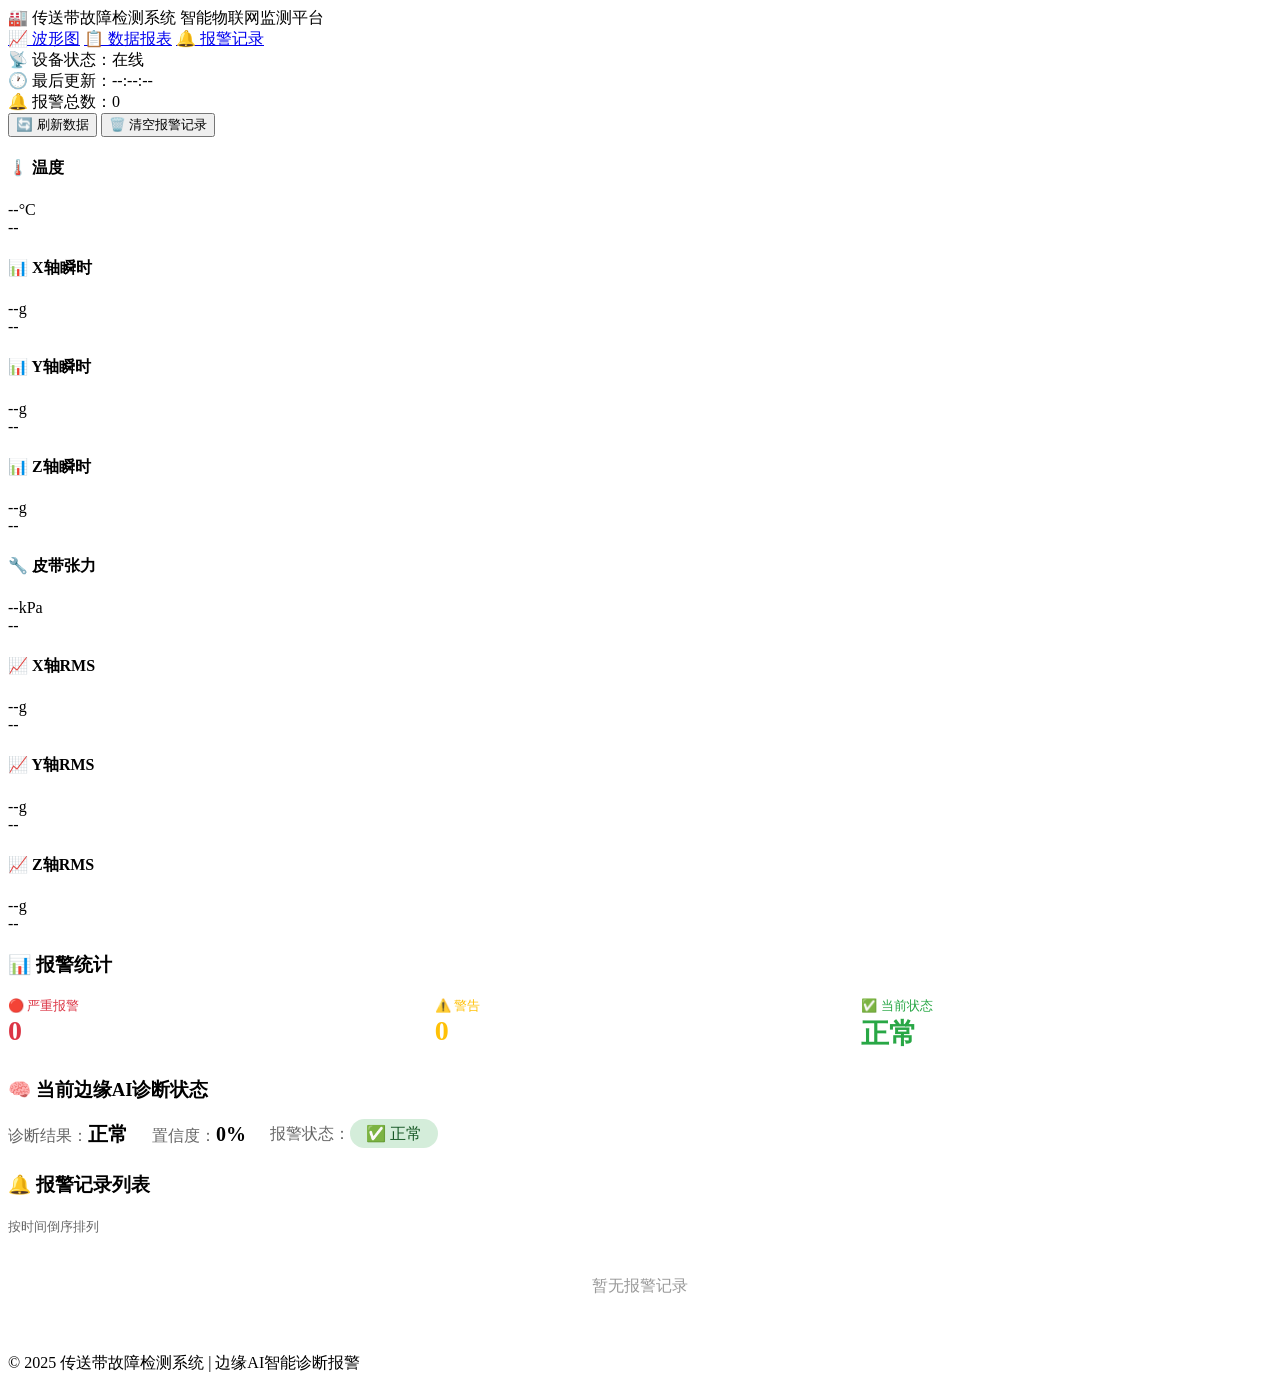
==== alarm.html @ bb0d7f62 "Add files via upload" ====
<!DOCTYPE html>
<html lang="zh-CN">
<head>
    <meta charset="UTF-8">
    <meta name="viewport" content="width=device-width, initial-scale=1.0, user-scalable=no">
    <title>传送带故障检测系统 | 报警记录</title>
    <link rel="stylesheet" href="css/style.css">
</head>
<body>
    <nav class="navbar">
        <div class="nav-container">
            <div class="logo">
                <span class="logo-icon">🏭</span>
                <span class="logo-text">传送带故障检测系统</span>
                <span class="logo-sub">智能物联网监测平台</span>
            </div>
           <div class="nav-links">
    <a href="index.html" class="nav-link">📈 波形图</a>
    <a href="data.html" class="nav-link">📋 数据报表</a>
    <a href="alarm.html" class="nav-link active">🔔 报警记录</a>
</div>
        </div>
    </nav>

    <div class="main-container">
        <div class="status-bar">
            <div class="status-group">
                <div class="status-item"><span class="status-label">📡 设备状态：</span><span id="deviceStatus" class="status-value online">在线</span></div>
                <div class="status-item"><span class="status-label">🕐 最后更新：</span><span id="lastUpdate" class="status-value">--:--:--</span></div>
                <div class="status-item"><span class="status-label">🔔 报警总数：</span><span id="alarmTotal" class="status-value">0</span></div>
            </div>
            <div class="btn-group">
                <button id="refreshBtn" class="btn btn-primary">🔄 刷新数据</button>
                <button id="clearAlarmBtn" class="btn btn-danger">🗑️ 清空报警记录</button>
            </div>
        </div>

        <!-- 实时数据卡片（8个） -->
        <div class="sensor-grid">
            <div class="sensor-card"><h4>🌡️ 温度</h4><div class="sensor-value"><span id="tempValue">--</span><span class="sensor-unit">°C</span></div><div class="sensor-status" id="tempStatus">--</div></div>
            <div class="sensor-card"><h4>📊 X轴瞬时</h4><div class="sensor-value"><span id="xValue">--</span><span class="sensor-unit">g</span></div><div class="sensor-status" id="xStatus">--</div></div>
            <div class="sensor-card"><h4>📊 Y轴瞬时</h4><div class="sensor-value"><span id="yValue">--</span><span class="sensor-unit">g</span></div><div class="sensor-status" id="yStatus">--</div></div>
            <div class="sensor-card"><h4>📊 Z轴瞬时</h4><div class="sensor-value"><span id="zValue">--</span><span class="sensor-unit">g</span></div><div class="sensor-status" id="zStatus">--</div></div>
            <div class="sensor-card"><h4>🔧 皮带张力</h4><div class="sensor-value"><span id="pressureValue">--</span><span class="sensor-unit">kPa</span></div><div class="sensor-status" id="pressureStatus">--</div></div>
            <div class="sensor-card"><h4>📈 X轴RMS</h4><div class="sensor-value"><span id="rmsXValue">--</span><span class="sensor-unit">g</span></div><div class="sensor-status" id="rmsXStatus">--</div></div>
            <div class="sensor-card"><h4>📈 Y轴RMS</h4><div class="sensor-value"><span id="rmsYValue">--</span><span class="sensor-unit">g</span></div><div class="sensor-status" id="rmsYStatus">--</div></div>
            <div class="sensor-card"><h4>📈 Z轴RMS</h4><div class="sensor-value"><span id="rmsZValue">--</span><span class="sensor-unit">g</span></div><div class="sensor-status" id="rmsZStatus">--</div></div>
        </div>

        <!-- 报警统计卡片 -->
        <div class="card" style="margin-bottom: 24px;">
            <div class="card-header"><h3>📊 报警统计</h3></div>
            <div style="display: grid; grid-template-columns: repeat(3, 1fr); gap: 16px;">
                <div><div style="color:#dc3545;font-size:13px;">🔴 严重报警</div><div style="font-size:28px;font-weight:bold;color:#dc3545;" id="highAlarmCount">0</div></div>
                <div><div style="color:#ffc107;font-size:13px;">⚠️ 警告</div><div style="font-size:28px;font-weight:bold;color:#ffc107;" id="mediumAlarmCount">0</div></div>
                <div><div style="color:#28a745;font-size:13px;">✅ 当前状态</div><div style="font-size:28px;font-weight:bold;color:#28a745;" id="normalCount">正常</div></div>
            </div>
        </div>

        <!-- 当前诊断状态 -->
        <div class="card" style="margin-bottom: 24px;">
            <div class="card-header"><h3>🧠 当前边缘AI诊断状态</h3></div>
            <div style="display: flex; align-items: center; gap: 24px; flex-wrap: wrap;">
                <div><span style="color:#666;">诊断结果：</span><span style="font-size:20px;font-weight:bold;" id="currentFaultType">正常</span></div>
                <div><span style="color:#666;">置信度：</span><span style="font-size:20px;font-weight:bold;" id="currentConfidence">0%</span></div>
                <div><span style="color:#666;">报警状态：</span><span id="currentAlarmStatus" style="padding:6px 16px;border-radius:20px;background:#d4edda;color:#155724;">✅ 正常</span></div>
            </div>
        </div>

        <!-- 报警记录列表 -->
        <div class="card">
            <div class="card-header"><h3>🔔 报警记录列表</h3><span style="font-size:13px;color:#666;">按时间倒序排列</span></div>
            <div class="alarm-list" id="alarmList"><div style="padding:40px;text-align:center;color:#999;">暂无报警记录</div></div>
        </div>

        <div class="footer"><p>© 2025 传送带故障检测系统 | 边缘AI智能诊断报警</p></div>
    </div>

    <script src="js/common.js"></script>
    <script>
        function refreshPageUI() { 
            updateSensorCards(); 
            updateDiagnosisStatus(); 
            displayAlarms(); 
            updateAlarmStats(); 
            document.getElementById('deviceStatus').textContent = '在线'; 
            document.getElementById('deviceStatus').className = 'status-value online'; 
            document.getElementById('lastUpdate').textContent = new Date().toLocaleTimeString(); 
        }
        
        function updateSensorCards() {
            const data = window.common.currentDeviceData;
            const diagnosis = window.common.currentDiagnosis || {};
            const isAlarm = diagnosis.alarm || false;
            const faultType = diagnosis.fault_type || '正常';
            
            function setCard(id, value, unit) {
                const valEl = document.getElementById(id + 'Value');
                const statusEl = document.getElementById(id + 'Status');
                if (valEl) valEl.textContent = (value !== null && value !== undefined) ? (unit === 'kPa' ? value.toFixed(3) : value.toFixed(4)) : '--';
                if (statusEl) {
                    if (isAlarm && faultType !== '正常') {
                        statusEl.textContent = '⚠️ 报警';
                        statusEl.className = 'sensor-status status-alarm';
                    } else {
                        statusEl.textContent = '✅ 正常';
                        statusEl.className = 'sensor-status status-ok';
                    }
                }
            }
            
            setCard('temp', data.temperature, '°C');
            setCard('x', data.x_axis, 'g');
            setCard('y', data.y_axis, 'g');
            setCard('z', data.z_axis, 'g');
            setCard('pressure', data.ch1_pressure, 'kPa');
            setCard('rmsX', data.rms_x, 'g');
            setCard('rmsY', data.rms_y, 'g');
            setCard('rmsZ', data.rms_z, 'g');
        }

        function updateDiagnosisStatus() {
            const d = window.common.currentDiagnosis || {}, ft = d.fault_type || '正常', cf = d.confidence || 0, alarm = d.alarm || false;
            document.getElementById('currentFaultType').textContent = ft;
            document.getElementById('currentConfidence').textContent = (cf * 100).toFixed(1) + '%';
            const st = document.getElementById('currentAlarmStatus');
            if (alarm && ft !== '正常') { 
                st.style.background = '#f8d7da'; 
                st.style.color = '#721c24'; 
                st.textContent = `🔴 报警 - ${ft}`; 
            } else { 
                st.style.background = '#d4edda'; 
                st.style.color = '#155724'; 
                st.textContent = '✅ 正常'; 
            }
        }

        function displayAlarms() {
            const alarms = window.common.alarmRecords || [], container = document.getElementById('alarmList');
            document.getElementById('alarmTotal').textContent = alarms.length;
            if (!alarms.length) { 
                container.innerHTML = '<div style="padding:40px;text-align:center;color:#999;">暂无报警记录</div>'; 
                return; 
            }
            const sorted = [...alarms].sort((a,b) => new Date(b.timestamp) - new Date(a.timestamp));
            let html = '';
            for (const a of sorted) {
                // 只显示边缘AI报警
                if (a.source !== 'edge_ai') continue;
                
                const time = new Date(a.timestamp).toLocaleString();
                const level = a.severity === 'high' ? 'alarm' : 'warning';
                const cls = level === 'alarm' ? 'critical' : 'warning';
                
                html += `<div class="alarm-item ${cls}">
                    <div class="alarm-time">📅 ${time}</div>
                    <div class="alarm-param">
                        <span style="background:#667eea;color:white;padding:2px 8px;border-radius:12px;font-size:11px;margin-right:8px;">边缘AI</span>
                        ${a.fault_type}
                    </div>
                    <div class="alarm-value">置信度: ${(a.confidence * 100).toFixed(1)}%</div>
                    <div class="alarm-status ${cls === 'critical' ? 'status-alarm' : 'status-warn'}">
                        ${a.severity === 'high' ? '🔴 严重' : '⚠️ 警告'}
                    </div>
                </div>`;
            }
            container.innerHTML = html || '<div style="padding:40px;text-align:center;color:#999;">暂无报警记录</div>';
        }

        function updateAlarmStats() {
            const alarms = window.common.alarmRecords || [];
            let high = 0, medium = 0;
            
            for (const a of alarms) {
                if (a.source !== 'edge_ai') continue;
                if (a.severity === 'high') high++;
                else medium++;
            }
            
            document.getElementById('highAlarmCount').textContent = high;
            document.getElementById('mediumAlarmCount').textContent = medium;
            
            const d = window.common.currentDiagnosis || {};
            const isNormal = d.fault_type === '正常' || !d.alarm;
            document.getElementById('normalCount').textContent = isNormal ? '正常' : '报警中';
            document.getElementById('normalCount').style.color = isNormal ? '#28a745' : '#dc3545';
        }

        document.addEventListener('DOMContentLoaded', async () => {
            if (window.common?.onDataUpdate) window.common.onDataUpdate(() => refreshPageUI());
            await window.common.updateData(); 
            refreshPageUI(); 
            window.common.startAutoRefresh(5000);
            document.getElementById('refreshBtn').addEventListener('click', async () => { 
                await window.common.updateData(); 
                refreshPageUI(); 
            });
            document.getElementById('clearAlarmBtn').addEventListener('click', () => { 
                if (confirm('确定清空所有报警记录？')) { 
                    window.common.clearAlarmRecords(); 
                    refreshPageUI(); 
                } 
            });
        });
    </script>
</body>
</html>
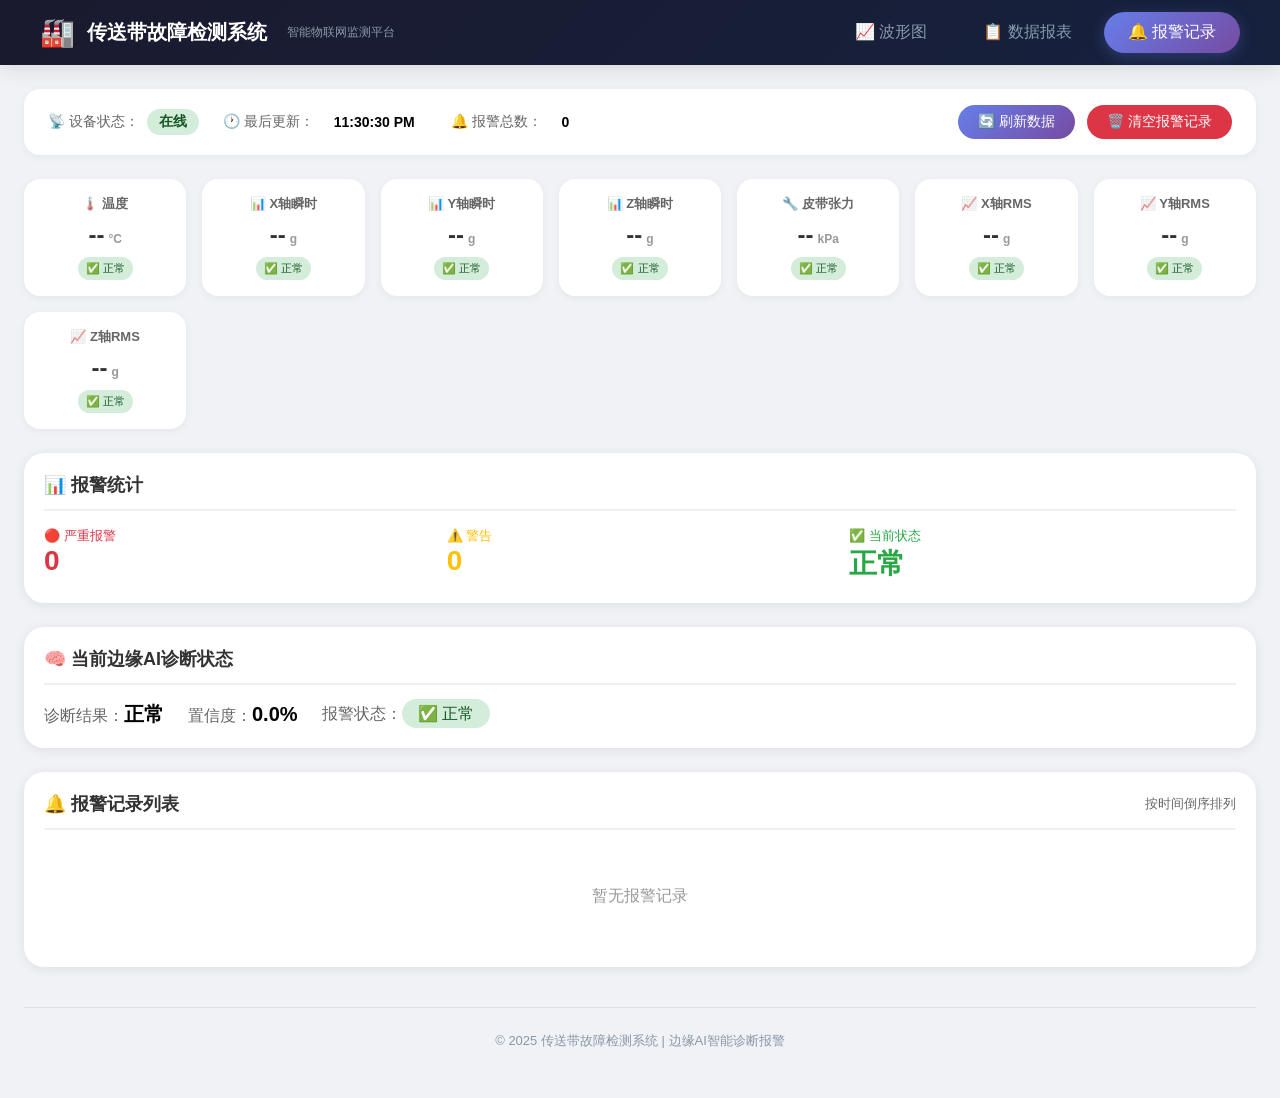
==== commit 28064ed9: "Update alarm.html" ====
--- a/alarm.html
+++ b/alarm.html
@@ -4,7 +4,7 @@
     <meta charset="UTF-8">
     <meta name="viewport" content="width=device-width, initial-scale=1.0, user-scalable=no">
     <title>传送带故障检测系统 | 报警记录</title>
-    <link rel="stylesheet" href="css/style.css">
+    <link rel="stylesheet" href="style.css">
 </head>
 <body>
     <nav class="navbar">
@@ -76,7 +76,7 @@
         <div class="footer"><p>© 2025 传送带故障检测系统 | 边缘AI智能诊断报警</p></div>
     </div>
 
-    <script src="js/common.js"></script>
+    <script src="common.js"></script>
     <script>
         function refreshPageUI() { 
             updateSensorCards(); 
@@ -204,4 +204,4 @@
         });
     </script>
 </body>
-</html>+</html>
--- a/style.css
+++ b/style.css
@@ -0,0 +1,663 @@
+/* ========== 全局样式 ========== */
+* {
+    margin: 0;
+    padding: 0;
+    box-sizing: border-box;
+}
+
+body {
+    font-family: 'Inter', -apple-system, BlinkMacSystemFont, 'Segoe UI', Roboto, sans-serif;
+    background: #f0f2f5;
+    min-height: 100vh;
+}
+
+/* ========== 导航栏 ========== */
+.navbar {
+    background: linear-gradient(135deg, #1a1a2e 0%, #16213e 100%);
+    padding: 0 40px;
+    box-shadow: 0 4px 20px rgba(0,0,0,0.1);
+    position: sticky;
+    top: 0;
+    z-index: 100;
+}
+
+.nav-container {
+    max-width: 1400px;
+    margin: 0 auto;
+    display: flex;
+    justify-content: space-between;
+    align-items: center;
+}
+
+.logo {
+    display: flex;
+    align-items: center;
+    gap: 12px;
+    padding: 16px 0;
+}
+
+.logo-icon {
+    font-size: 28px;
+}
+
+.logo-text {
+    color: white;
+    font-size: 20px;
+    font-weight: 600;
+}
+
+.logo-sub {
+    font-size: 12px;
+    color: #8899aa;
+    margin-left: 8px;
+}
+
+.nav-links {
+    display: flex;
+    gap: 8px;
+    flex-wrap: wrap;
+}
+
+.nav-link {
+    padding: 10px 24px;
+    color: #8899aa;
+    text-decoration: none;
+    border-radius: 30px;
+    font-weight: 500;
+    transition: all 0.3s;
+}
+
+.nav-link:hover {
+    background: rgba(255,255,255,0.1);
+    color: white;
+}
+
+.nav-link.active {
+    background: linear-gradient(135deg, #667eea, #764ba2);
+    color: white;
+    box-shadow: 0 4px 15px rgba(102,126,234,0.3);
+}
+
+/* ========== 主容器 ========== */
+.main-container {
+    max-width: 1400px;
+    margin: 0 auto;
+    padding: 24px;
+}
+
+/* ========== 状态栏 ========== */
+.status-bar {
+    background: white;
+    border-radius: 16px;
+    padding: 16px 24px;
+    margin-bottom: 24px;
+    display: flex;
+    justify-content: space-between;
+    align-items: center;
+    flex-wrap: wrap;
+    gap: 16px;
+    box-shadow: 0 2px 8px rgba(0,0,0,0.05);
+}
+
+.status-group {
+    display: flex;
+    gap: 24px;
+    flex-wrap: wrap;
+}
+
+.status-item {
+    display: flex;
+    align-items: center;
+    gap: 8px;
+}
+
+.status-label {
+    color: #666;
+    font-size: 14px;
+}
+
+.status-value {
+    font-weight: 600;
+    padding: 4px 12px;
+    border-radius: 20px;
+    font-size: 14px;
+}
+
+.status-value.online {
+    background: #d4edda;
+    color: #155724;
+}
+
+.status-value.offline {
+    background: #f8d7da;
+    color: #721c24;
+}
+
+.status-value.warning {
+    background: #fff3cd;
+    color: #856404;
+}
+
+.status-value.alarm {
+    background: #f8d7da;
+    color: #721c24;
+}
+
+.btn-group {
+    display: flex;
+    gap: 12px;
+    flex-wrap: wrap;
+}
+
+.btn {
+    padding: 8px 20px;
+    border: none;
+    border-radius: 30px;
+    cursor: pointer;
+    font-size: 14px;
+    font-weight: 500;
+    transition: all 0.3s;
+    display: inline-flex;
+    align-items: center;
+    gap: 8px;
+}
+
+.btn-primary {
+    background: linear-gradient(135deg, #667eea, #764ba2);
+    color: white;
+}
+
+.btn-primary:hover {
+    transform: translateY(-2px);
+    box-shadow: 0 6px 20px rgba(102,126,234,0.4);
+}
+
+.btn-secondary {
+    background: #e9ecef;
+    color: #495057;
+}
+
+.btn-secondary:hover {
+    background: #dee2e6;
+}
+
+.btn-danger {
+    background: #dc3545;
+    color: white;
+}
+
+.btn-success {
+    background: #28a745;
+    color: white;
+}
+
+/* ========== 卡片样式 ========== */
+.card {
+    background: white;
+    border-radius: 20px;
+    padding: 20px;
+    box-shadow: 0 2px 12px rgba(0,0,0,0.08);
+    transition: all 0.3s;
+}
+
+.card:hover {
+    transform: translateY(-2px);
+    box-shadow: 0 8px 25px rgba(0,0,0,0.1);
+}
+
+.card-header {
+    display: flex;
+    justify-content: space-between;
+    align-items: center;
+    margin-bottom: 16px;
+    padding-bottom: 12px;
+    border-bottom: 2px solid #f0f0f0;
+}
+
+.card-header h3 {
+    font-size: 18px;
+    color: #333;
+}
+
+/* ========== 传感器卡片 ========== */
+.sensor-grid {
+    display: grid;
+    grid-template-columns: repeat(auto-fit, minmax(160px, 1fr));
+    gap: 16px;
+    margin-bottom: 24px;
+}
+
+.sensor-card {
+    background: white;
+    border-radius: 16px;
+    padding: 16px;
+    text-align: center;
+    transition: all 0.3s;
+    box-shadow: 0 2px 8px rgba(0,0,0,0.05);
+}
+
+.sensor-card:hover {
+    transform: translateY(-2px);
+    box-shadow: 0 6px 16px rgba(0,0,0,0.1);
+}
+
+.sensor-card h4 {
+    font-size: 13px;
+    color: #666;
+    margin-bottom: 8px;
+}
+
+.sensor-value {
+    font-size: 24px;
+    font-weight: bold;
+    color: #333;
+}
+
+.sensor-unit {
+    font-size: 12px;
+    color: #999;
+    margin-left: 4px;
+}
+
+.sensor-status {
+    font-size: 11px;
+    margin-top: 8px;
+    padding: 4px 8px;
+    border-radius: 20px;
+    display: inline-block;
+}
+
+.status-ok {
+    background: #d4edda;
+    color: #155724;
+}
+
+.status-warn {
+    background: #fff3cd;
+    color: #856404;
+}
+
+.status-alarm {
+    background: #f8d7da;
+    color: #721c24;
+}
+
+/* ========== 图表控制栏 ========== */
+.chart-controls {
+    display: flex;
+    justify-content: space-between;
+    align-items: center;
+    margin-bottom: 20px;
+    flex-wrap: wrap;
+    gap: 16px;
+}
+
+.chart-type-selector {
+    display: flex;
+    gap: 12px;
+}
+
+.chart-type-btn {
+    padding: 8px 24px;
+    border: 2px solid #667eea;
+    background: white;
+    color: #667eea;
+    border-radius: 30px;
+    cursor: pointer;
+    font-weight: 500;
+    transition: all 0.3s;
+}
+
+.chart-type-btn.active {
+    background: #667eea;
+    color: white;
+}
+
+.time-query {
+    display: flex;
+    gap: 12px;
+    align-items: center;
+    flex-wrap: wrap;
+}
+
+.time-query input {
+    padding: 8px 12px;
+    border: 1px solid #ddd;
+    border-radius: 8px;
+    font-size: 14px;
+}
+
+.param-selector {
+    display: flex;
+    gap: 12px;
+    flex-wrap: wrap;
+    margin-top: 16px;
+}
+
+.param-btn {
+    padding: 8px 20px;
+    border: 2px solid #667eea;
+    background: white;
+    color: #667eea;
+    border-radius: 30px;
+    cursor: pointer;
+    font-weight: 500;
+    transition: all 0.3s;
+}
+
+.param-btn.active {
+    background: #667eea;
+    color: white;
+}
+
+.chart-container {
+    width: 100%;
+    height: 400px;
+}
+
+/* ========== 数据表格 ========== */
+.data-table-container {
+    background: white;
+    border-radius: 20px;
+    padding: 20px;
+    overflow-x: auto;
+}
+
+.data-table {
+    width: 100%;
+    border-collapse: collapse;
+}
+
+.data-table th,
+.data-table td {
+    padding: 12px 16px;
+    text-align: left;
+    border-bottom: 1px solid #eee;
+}
+
+.data-table th {
+    background: #f8f9fa;
+    font-weight: 600;
+    color: #333;
+    position: sticky;
+    top: 0;
+}
+
+.data-table tr:hover {
+    background: #f8f9fa;
+}
+
+.data-table .alarm-row {
+    background: #fff3cd;
+}
+
+.data-table .critical-row {
+    background: #f8d7da;
+}
+
+/* ========== 阈值设置面板 ========== */
+.threshold-panel {
+    display: grid;
+    grid-template-columns: repeat(auto-fit, minmax(320px, 1fr));
+    gap: 24px;
+    margin-bottom: 24px;
+}
+
+.threshold-card {
+    background: white;
+    border-radius: 20px;
+    padding: 20px;
+}
+
+.threshold-item {
+    margin-bottom: 20px;
+}
+
+.threshold-label {
+    display: flex;
+    justify-content: space-between;
+    margin-bottom: 8px;
+    font-weight: 500;
+}
+
+.threshold-input-group {
+    display: flex;
+    gap: 12px;
+    align-items: center;
+}
+
+.threshold-input {
+    flex: 1;
+    padding: 10px 12px;
+    border: 1px solid #ddd;
+    border-radius: 8px;
+    font-size: 14px;
+}
+
+.threshold-unit {
+    color: #666;
+    font-size: 13px;
+    width: 40px;
+}
+
+.threshold-indicator {
+    display: inline-block;
+    width: 12px;
+    height: 12px;
+    border-radius: 50%;
+    margin-left: 8px;
+}
+
+.threshold-normal { background: #28a745; box-shadow: 0 0 5px #28a745; }
+.threshold-warning { background: #ffc107; box-shadow: 0 0 5px #ffc107; }
+.threshold-alarm { background: #dc3545; box-shadow: 0 0 5px #dc3545; }
+
+/* ========== 报警记录 ========== */
+.alarm-list {
+    background: white;
+    border-radius: 20px;
+    overflow: hidden;
+}
+
+.alarm-item {
+    padding: 16px 20px;
+    border-bottom: 1px solid #eee;
+    display: flex;
+    justify-content: space-between;
+    align-items: center;
+    flex-wrap: wrap;
+    gap: 12px;
+}
+
+.alarm-item.critical {
+    background: #f8d7da;
+    border-left: 4px solid #dc3545;
+}
+
+.alarm-item.warning {
+    background: #fff3cd;
+    border-left: 4px solid #ffc107;
+}
+
+.alarm-time {
+    font-size: 14px;
+    color: #666;
+    min-width: 150px;
+}
+
+.alarm-param {
+    font-weight: 600;
+    min-width: 120px;
+}
+
+.alarm-value {
+    font-family: monospace;
+    min-width: 100px;
+}
+
+.alarm-threshold {
+    color: #dc3545;
+    min-width: 100px;
+}
+
+.alarm-status {
+    padding: 4px 12px;
+    border-radius: 20px;
+    font-size: 12px;
+    font-weight: 500;
+}
+
+/* ========== AI对话界面 ========== */
+.ai-container {
+    display: flex;
+    gap: 24px;
+    flex-wrap: wrap;
+}
+
+.ai-chat {
+    flex: 2;
+    min-width: 300px;
+    background: white;
+    border-radius: 20px;
+    overflow: hidden;
+    display: flex;
+    flex-direction: column;
+    height: 600px;
+}
+
+.ai-messages {
+    flex: 1;
+    overflow-y: auto;
+    padding: 20px;
+    background: #f8f9fa;
+}
+
+.message {
+    margin-bottom: 20px;
+    display: flex;
+    gap: 12px;
+}
+
+.message-avatar {
+    width: 36px;
+    height: 36px;
+    border-radius: 50%;
+    display: flex;
+    align-items: center;
+    justify-content: center;
+    font-size: 18px;
+}
+
+.message-user .message-avatar {
+    background: #667eea;
+}
+
+.message-assistant .message-avatar {
+    background: #28a745;
+}
+
+.message-content {
+    flex: 1;
+    padding: 12px 16px;
+    border-radius: 16px;
+    line-height: 1.5;
+}
+
+.message-user .message-content {
+    background: #667eea;
+    color: white;
+}
+
+.message-assistant .message-content {
+    background: white;
+    color: #333;
+    border: 1px solid #e0e0e0;
+}
+
+.ai-input-area {
+    padding: 16px;
+    background: white;
+    border-top: 1px solid #eee;
+    display: flex;
+    gap: 12px;
+}
+
+.ai-input-area input {
+    flex: 1;
+    padding: 12px 16px;
+    border: 1px solid #ddd;
+    border-radius: 30px;
+    font-size: 14px;
+    outline: none;
+}
+
+.ai-input-area input:focus {
+    border-color: #667eea;
+}
+
+.ai-sidebar {
+    flex: 1;
+    min-width: 280px;
+}
+
+.quick-question {
+    display: block;
+    width: 100%;
+    padding: 12px;
+    margin-bottom: 8px;
+    background: #f8f9fa;
+    border: 1px solid #e0e0e0;
+    border-radius: 12px;
+    text-align: left;
+    cursor: pointer;
+    transition: all 0.2s;
+}
+
+.quick-question:hover {
+    background: #667eea;
+    color: white;
+    border-color: #667eea;
+}
+
+/* ========== 页脚 ========== */
+.footer {
+    text-align: center;
+    padding: 24px;
+    color: #8899aa;
+    font-size: 13px;
+    border-top: 1px solid #e0e0e0;
+    margin-top: 40px;
+}
+
+/* ========== 响应式 ========== */
+@media (max-width: 1000px) {
+    .navbar {
+        padding: 0 16px;
+    }
+    
+    .nav-link {
+        padding: 8px 16px;
+        font-size: 13px;
+    }
+    
+    .chart-controls {
+        flex-direction: column;
+        align-items: stretch;
+    }
+}
+
+/* ========== 加载动画 ========== */
+.loading {
+    display: inline-block;
+    width: 20px;
+    height: 20px;
+    border: 2px solid #f3f3f3;
+    border-top: 2px solid #667eea;
+    border-radius: 50%;
+    animation: spin 1s linear infinite;
+}
+
+@keyframes spin {
+    0% { transform: rotate(0deg); }
+    100% { transform: rotate(360deg); }
+}
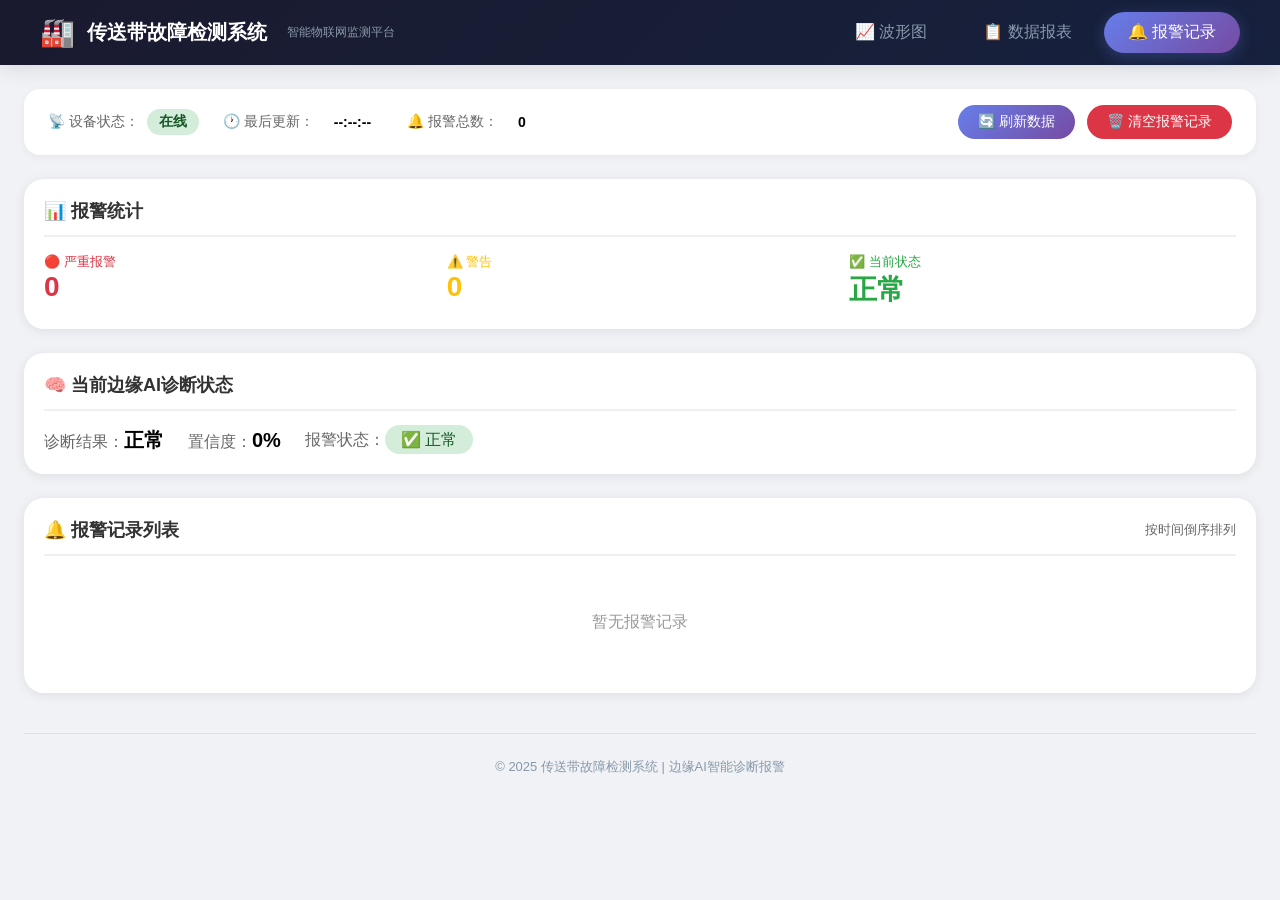
==== commit a72a6a00: "Update alarm.html" ====
--- a/alarm.html
+++ b/alarm.html
@@ -35,17 +35,7 @@
             </div>
         </div>
 
-        <!-- 实时数据卡片（8个） -->
-        <div class="sensor-grid">
-            <div class="sensor-card"><h4>🌡️ 温度</h4><div class="sensor-value"><span id="tempValue">--</span><span class="sensor-unit">°C</span></div><div class="sensor-status" id="tempStatus">--</div></div>
-            <div class="sensor-card"><h4>📊 X轴瞬时</h4><div class="sensor-value"><span id="xValue">--</span><span class="sensor-unit">g</span></div><div class="sensor-status" id="xStatus">--</div></div>
-            <div class="sensor-card"><h4>📊 Y轴瞬时</h4><div class="sensor-value"><span id="yValue">--</span><span class="sensor-unit">g</span></div><div class="sensor-status" id="yStatus">--</div></div>
-            <div class="sensor-card"><h4>📊 Z轴瞬时</h4><div class="sensor-value"><span id="zValue">--</span><span class="sensor-unit">g</span></div><div class="sensor-status" id="zStatus">--</div></div>
-            <div class="sensor-card"><h4>🔧 皮带张力</h4><div class="sensor-value"><span id="pressureValue">--</span><span class="sensor-unit">kPa</span></div><div class="sensor-status" id="pressureStatus">--</div></div>
-            <div class="sensor-card"><h4>📈 X轴RMS</h4><div class="sensor-value"><span id="rmsXValue">--</span><span class="sensor-unit">g</span></div><div class="sensor-status" id="rmsXStatus">--</div></div>
-            <div class="sensor-card"><h4>📈 Y轴RMS</h4><div class="sensor-value"><span id="rmsYValue">--</span><span class="sensor-unit">g</span></div><div class="sensor-status" id="rmsYStatus">--</div></div>
-            <div class="sensor-card"><h4>📈 Z轴RMS</h4><div class="sensor-value"><span id="rmsZValue">--</span><span class="sensor-unit">g</span></div><div class="sensor-status" id="rmsZStatus">--</div></div>
-        </div>
+
 
         <!-- 报警统计卡片 -->
         <div class="card" style="margin-bottom: 24px;">
@@ -79,7 +69,6 @@
     <script src="common.js"></script>
     <script>
         function refreshPageUI() { 
-            updateSensorCards(); 
             updateDiagnosisStatus(); 
             displayAlarms(); 
             updateAlarmStats(); 
@@ -87,12 +76,6 @@
             document.getElementById('deviceStatus').className = 'status-value online'; 
             document.getElementById('lastUpdate').textContent = new Date().toLocaleTimeString(); 
         }
-        
-        function updateSensorCards() {
-            const data = window.common.currentDeviceData;
-            const diagnosis = window.common.currentDiagnosis || {};
-            const isAlarm = diagnosis.alarm || false;
-            const faultType = diagnosis.fault_type || '正常';
             
             function setCard(id, value, unit) {
                 const valEl = document.getElementById(id + 'Value');
